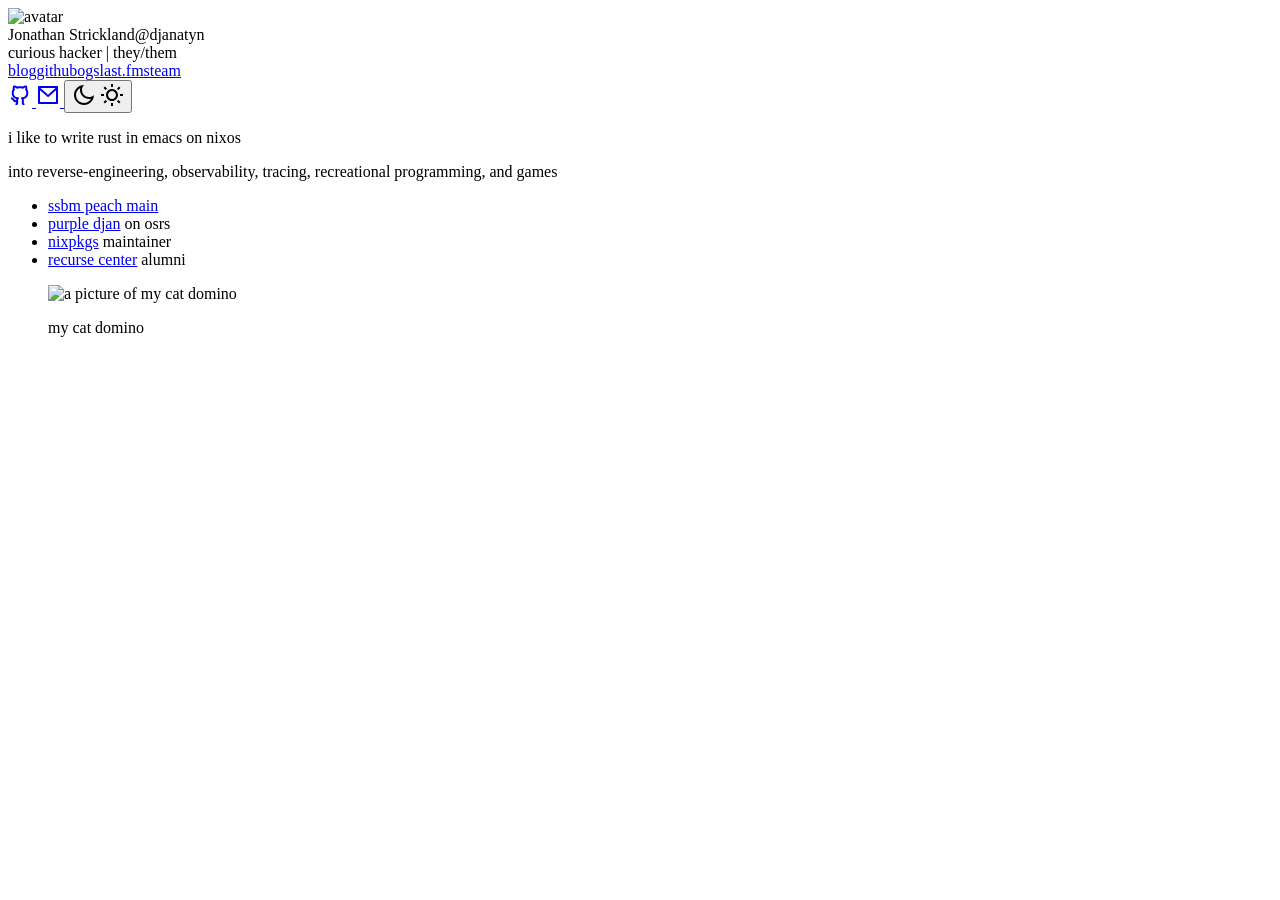
==== public/index.html @ 27b47adf "theme override + include css and js" ====
<!doctype html><html lang=en><head><meta charset=utf-8><meta content="width=device-width,initial-scale=1.0" name=viewport><meta content="light dark" name=color-scheme><meta content="structure admirer djan" name=description><title>djan.org</title><link href=https://djan.org/img/favicon-32x32.png rel=icon sizes=32x32 type=image/png><link href=https://djan.org/img/favicon-16x16.png rel=icon sizes=16x16 type=image/png><link href=https://djan.org/img/apple-touch-icon.png rel=apple-touch-icon sizes=180x180><link href=https://djan.org/custom.css rel=stylesheet><link href=https://djan.org/main.css rel=stylesheet><link href=https://djan.org/hl-light.css id=hl rel=stylesheet><body class=homepage><script>const theme = sessionStorage.getItem('theme');
    const match = window.matchMedia("(prefers-color-scheme: dark)").matches
    if ((theme && theme == 'dark') || (!theme && match)) {
      document.body.classList.add('dark');
      const hl = document.querySelector('link#hl');
      if (hl) hl.href = 'https://djan.org/hl-dark.css';
    }</script><div id=wrapper-with-sidebar><aside id=sidebar><script src=https://djan.org/js/lastfm.js type=module></script><lastfm-tracks apikey=bdbfa7198e8adf925ddcde01f81b744a interval=60 user=djanatyn></lastfm-tracks></aside><main><section id=info><img alt=avatar src=https://djan.org/img/avatar.gif><div id=text><div><span id=name>Jonathan Strickland</span><span id=id>@djanatyn</span></div><div id=bio>curious hacker | they/them</div></div></section><section id=links><div id=left><a class=instant href=https://djan.org/blog>blog</a><a rel="noreferrer noopener" href=https://github.com/djanatyn target=_blank>github</a><a rel="noreferrer noopener" href=https://online-go.com/user/view/435842 target=_blank>ogs</a><a rel="noreferrer noopener" href=https://www.last.fm/user/djanatyn target=_blank>last.fm</a><a rel="noreferrer noopener" href=https://steamcommunity.com/id/djanatyn target=_blank>steam</a></div><div id=right><a rel="noreferrer noopener" aria-label=GitHub href=https://github.com/djanatyn target=_blank> <svg viewbox="0 0 24 24" height=24 width=24 xmlns=http://www.w3.org/2000/svg><path d="M5.88401 18.6531C5.58404 18.4523 5.32587 18.1972 5.0239 17.8366C4.91473 17.7062 4.47283 17.1521 4.55811 17.258C4.09533 16.6831 3.80296 16.4168 3.50156 16.3087C2.9817 16.1223 2.7114 15.5497 2.89784 15.0298C3.08428 14.51 3.65685 14.2397 4.17672 14.4261C4.92936 14.696 5.43847 15.1609 6.12425 16.0141C6.03025 15.8972 6.46364 16.4408 6.55731 16.5526C6.74784 16.7802 6.88732 16.918 6.99629 16.9909C7.20118 17.128 7.58451 17.1871 8.14709 17.1308C8.17065 16.7487 8.24136 16.378 8.34919 16.0355C5.38097 15.3101 3.70116 13.3949 3.70116 9.63947C3.70116 8.4006 4.0704 7.28368 4.75917 6.34756C4.5415 5.45368 4.57433 4.37259 5.06092 3.15611C5.1725 2.87715 5.40361 2.66314 5.69031 2.57328C5.77242 2.54949 5.81791 2.5389 5.89878 2.52648C6.70167 2.40319 7.83573 2.69681 9.31449 3.62311C10.181 3.41855 11.0885 3.31476 12.0012 3.31476C12.9129 3.31476 13.8196 3.41835 14.6854 3.62253C16.1619 2.68976 17.2986 2.39625 18.1072 2.52627C18.1919 2.53988 18.2645 2.55758 18.3249 2.57741C18.6059 2.66967 18.8316 2.88155 18.9414 3.15611C19.4279 4.37232 19.4608 5.45319 19.2433 6.34695C19.9342 7.28313 20.3012 8.39184 20.3012 9.63947C20.3012 13.3966 18.627 15.3046 15.6588 16.0318C15.7837 16.4467 15.8496 16.9103 15.8496 17.4118C15.8496 18.0763 15.8471 18.7108 15.8424 19.4223C15.8412 19.6124 15.8397 19.8156 15.8375 20.1279C16.2129 20.2107 16.5229 20.5074 16.6031 20.9086C16.7114 21.4502 16.3602 21.977 15.8186 22.0853C14.6794 22.3132 13.8353 21.5535 13.8353 20.5608C13.8353 20.4705 13.836 20.3414 13.8375 20.1142C13.8398 19.8012 13.8412 19.5987 13.8425 19.4092C13.8471 18.7017 13.8496 18.0714 13.8496 17.4118C13.8496 16.7145 13.6664 16.26 13.4237 16.0508C12.7627 15.481 13.0977 14.3971 13.965 14.2996C16.9314 13.9663 18.3012 12.8174 18.3012 9.63947C18.3012 8.68484 17.9893 7.89547 17.3881 7.23534C17.1301 6.95209 17.0567 6.54634 17.199 6.19062C17.3647 5.77639 17.4354 5.2336 17.2941 4.57678L17.2847 4.57944C16.7928 4.71861 16.1744 5.01956 15.4261 5.52826C15.182 5.69413 14.8772 5.74377 14.5932 5.66388C13.7729 5.43319 12.8913 5.31476 12.0012 5.31476C11.111 5.31476 10.2294 5.43319 9.40916 5.66388C9.12662 5.74335 8.82344 5.69468 8.57997 5.53077C7.8274 5.02414 7.2056 4.72355 6.71079 4.58352C6.56735 5.23672 6.63814 5.77758 6.80336 6.19062C6.94565 6.54634 6.87219 6.95209 6.61423 7.23534C6.01715 7.89096 5.70116 8.69352 5.70116 9.63947C5.70116 12.8114 7.07225 13.9681 10.023 14.2996C10.8883 14.3969 11.2246 15.4767 10.5675 16.048C10.3751 16.2153 10.1384 16.7799 10.1384 17.4118V20.5608C10.1384 21.5472 9.30356 22.2866 8.17878 22.0898C7.63476 21.9946 7.27093 21.4764 7.36613 20.9324C7.43827 20.5201 7.75331 20.2114 8.13841 20.1274V19.1379C7.22829 19.1991 6.47656 19.0496 5.88401 18.6531Z" fill=currentColor></path></svg> </a><a rel="noreferrer noopener" aria-label=Email href=mailto:djanatyn@gmail.com target=_blank> <svg viewbox="0 0 24 24" height=24 width=24 xmlns=http://www.w3.org/2000/svg><path d="M3 3H21C21.5523 3 22 3.44772 22 4V20C22 20.5523 21.5523 21 21 21H3C2.44772 21 2 20.5523 2 20V4C2 3.44772 2.44772 3 3 3ZM20 7.23792L12.0718 14.338L4 7.21594V19H20V7.23792ZM4.51146 5L12.0619 11.662L19.501 5H4.51146Z" fill=currentColor></path></svg> </a><button aria-label="theme switch" id=theme-toggle><span class=moon-icon><svg viewbox="0 0 24 24" height=24 width=24 xmlns=http://www.w3.org/2000/svg><path d="M10 7C10 10.866 13.134 14 17 14C18.9584 14 20.729 13.1957 21.9995 11.8995C22 11.933 22 11.9665 22 12C22 17.5228 17.5228 22 12 22C6.47715 22 2 17.5228 2 12C2 6.47715 6.47715 2 12 2C12.0335 2 12.067 2 12.1005 2.00049C10.8043 3.27098 10 5.04157 10 7ZM4 12C4 16.4183 7.58172 20 12 20C15.0583 20 17.7158 18.2839 19.062 15.7621C18.3945 15.9187 17.7035 16 17 16C12.0294 16 8 11.9706 8 7C8 6.29648 8.08133 5.60547 8.2379 4.938C5.71611 6.28423 4 8.9417 4 12Z" fill=currentColor></path></svg></span> <span class=sun-icon><svg viewbox="0 0 24 24" height=24 width=24 xmlns=http://www.w3.org/2000/svg><path d="M12 18C8.68629 18 6 15.3137 6 12C6 8.68629 8.68629 6 12 6C15.3137 6 18 8.68629 18 12C18 15.3137 15.3137 18 12 18ZM12 16C14.2091 16 16 14.2091 16 12C16 9.79086 14.2091 8 12 8C9.79086 8 8 9.79086 8 12C8 14.2091 9.79086 16 12 16ZM11 1H13V4H11V1ZM11 20H13V23H11V20ZM3.51472 4.92893L4.92893 3.51472L7.05025 5.63604L5.63604 7.05025L3.51472 4.92893ZM16.9497 18.364L18.364 16.9497L20.4853 19.0711L19.0711 20.4853L16.9497 18.364ZM19.0711 3.51472L20.4853 4.92893L18.364 7.05025L16.9497 5.63604L19.0711 3.51472ZM5.63604 16.9497L7.05025 18.364L4.92893 20.4853L3.51472 19.0711L5.63604 16.9497ZM23 11V13H20V11H23ZM4 11V13H1V11H4Z" fill=currentColor></path></svg></span></button></div></section><section class=prose id=brief><p>i like to write rust in emacs on nixos<p>into reverse-engineering, observability, tracing, recreational programming, and games<ul><li><a rel="nofollow noreferrer" href=https://www.start.gg/user/e666c731>ssbm peach main</a><li><a rel="nofollow noreferrer" href=https://wiseoldman.net/players/purple%20djan>purple djan</a> on osrs<li><a rel="nofollow noreferrer" href=https://repology.org/maintainer/djanatyn@gmail.com>nixpkgs</a> maintainer<li><a rel="nofollow noreferrer" href=https://recurse.com>recurse center</a> alumni</ul><figure><img alt="a picture of my cat domino" height=200 src=/img/domino-square.jpg width=200><figcaption><p>my cat domino</p></figcaption></figure></section></main></div><script src=https://djan.org/js/lightense.min.js></script><script src=https://djan.org/js/main.js></script>
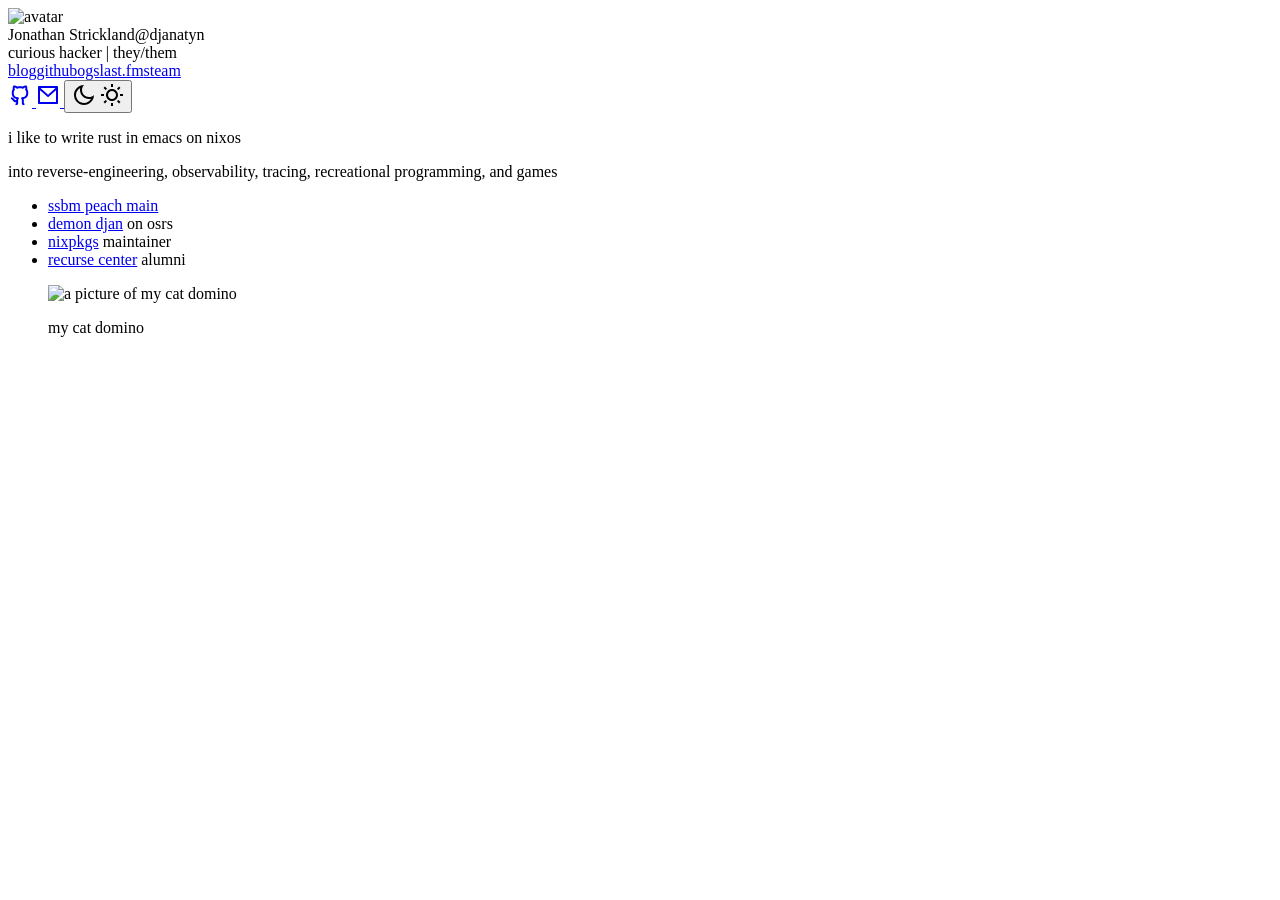
==== commit 90426ad9: "blogging" ====
--- a/public/index.html
+++ b/public/index.html
@@ -1,7 +1,7 @@
-<!doctype html><html lang=en><head><meta charset=utf-8><meta content="width=device-width,initial-scale=1.0" name=viewport><meta content="light dark" name=color-scheme><meta content="structure admirer djan" name=description><title>djan.org</title><link href=https://djan.org/img/favicon-32x32.png rel=icon sizes=32x32 type=image/png><link href=https://djan.org/img/favicon-16x16.png rel=icon sizes=16x16 type=image/png><link href=https://djan.org/img/apple-touch-icon.png rel=apple-touch-icon sizes=180x180><link href=https://djan.org/custom.css rel=stylesheet><link href=https://djan.org/main.css rel=stylesheet><link href=https://djan.org/hl-light.css id=hl rel=stylesheet><body class=homepage><script>const theme = sessionStorage.getItem('theme');
-    const match = window.matchMedia("(prefers-color-scheme: dark)").matches
+<!doctype html><html lang=en><head><meta charset=utf-8><meta content="width=device-width,initial-scale=1.0" name=viewport><meta content="light dark" name=color-scheme><meta content="structure admirer djan" name=description><title>djan.org</title><link href=https://djan.org/img/favicon-32x32.png rel=icon sizes=32x32 type=image/png><link href=https://djan.org/img/favicon-16x16.png rel=icon sizes=16x16 type=image/png><link href=https://djan.org/img/apple-touch-icon.png rel=apple-touch-icon sizes=180x180><style>body{--primary-color:#5871a2;--primary-pale-color:#5871a233;--primary-decoration-color:#5871a210;--bg-color:#fff;--text-color:#2f3030;--text-pale-color:#767676;--text-decoration-color:#a9a9a9;--highlight-mark-color:#5f75b020;--callout-note-color:#5871a2;--callout-tip-color:#268556;--callout-important-color:#885fc9;--callout-warning-color:#ab6632;--callout-caution-color:#c64e4e}body.dark{--primary-color:#6f8fd1;--primary-pale-color:#6f8fd166;--primary-decoration-color:#6f8fd112;--bg-color:#1c1c1c;--text-color:#c1c1c1;--text-pale-color:#848484;--text-decoration-color:#5f5f5f;--highlight-mark-color:#8296cb3b;--callout-note-color:#6f8fd1;--callout-tip-color:#47976f;--callout-important-color:#9776cd;--callout-warning-color:#ad7a52;--callout-caution-color:#d06161}body{--main-font:ui-sans-serif, system-ui, sans-serif, "Apple Color Emoji", "Segoe UI Emoji", "Segoe UI Symbol", "Noto Color Emoji";--code-font:ui-monospace, SFMono-Regular, Menlo, Monaco, Consolas, "Liberation Mono", "Courier New", monospace;--homepage-max-width:768px;--main-max-width:768px;--avatar-size:60px;--font-size:16px;--line-height:1.75;--img-border-radius:0px;--detail-border-radius:0px;--dark-mode-img-brightness:.75;--dark-mode-chart-brightness:.75;--inline-code-border-radius:2px;--inline-code-bg-color:var(--primary-decoration-color);--block-code-border-radius:0px;--block-code-border-color:var(--primary-color);--detail-border-color:var(--primary-color)}</style><link href=https://djan.org/main.css rel=stylesheet><link href=https://djan.org/giallo-light.css id=hl rel=stylesheet><link href=https://djan.org/custom.css rel=stylesheet><body class=homepage><script>const theme = sessionStorage.getItem('theme');
+    const match = window.matchMedia("(prefers-color-scheme: dark)").matches;
     if ((theme && theme == 'dark') || (!theme && match)) {
       document.body.classList.add('dark');
       const hl = document.querySelector('link#hl');
-      if (hl) hl.href = 'https://djan.org/hl-dark.css';
-    }</script><div id=wrapper-with-sidebar><aside id=sidebar><script src=https://djan.org/js/lastfm.js type=module></script><lastfm-tracks apikey=bdbfa7198e8adf925ddcde01f81b744a interval=60 user=djanatyn></lastfm-tracks></aside><main><section id=info><img alt=avatar src=https://djan.org/img/avatar.gif><div id=text><div><span id=name>Jonathan Strickland</span><span id=id>@djanatyn</span></div><div id=bio>curious hacker | they/them</div></div></section><section id=links><div id=left><a class=instant href=https://djan.org/blog>blog</a><a rel="noreferrer noopener" href=https://github.com/djanatyn target=_blank>github</a><a rel="noreferrer noopener" href=https://online-go.com/user/view/435842 target=_blank>ogs</a><a rel="noreferrer noopener" href=https://www.last.fm/user/djanatyn target=_blank>last.fm</a><a rel="noreferrer noopener" href=https://steamcommunity.com/id/djanatyn target=_blank>steam</a></div><div id=right><a rel="noreferrer noopener" aria-label=GitHub href=https://github.com/djanatyn target=_blank> <svg viewbox="0 0 24 24" height=24 width=24 xmlns=http://www.w3.org/2000/svg><path d="M5.88401 18.6531C5.58404 18.4523 5.32587 18.1972 5.0239 17.8366C4.91473 17.7062 4.47283 17.1521 4.55811 17.258C4.09533 16.6831 3.80296 16.4168 3.50156 16.3087C2.9817 16.1223 2.7114 15.5497 2.89784 15.0298C3.08428 14.51 3.65685 14.2397 4.17672 14.4261C4.92936 14.696 5.43847 15.1609 6.12425 16.0141C6.03025 15.8972 6.46364 16.4408 6.55731 16.5526C6.74784 16.7802 6.88732 16.918 6.99629 16.9909C7.20118 17.128 7.58451 17.1871 8.14709 17.1308C8.17065 16.7487 8.24136 16.378 8.34919 16.0355C5.38097 15.3101 3.70116 13.3949 3.70116 9.63947C3.70116 8.4006 4.0704 7.28368 4.75917 6.34756C4.5415 5.45368 4.57433 4.37259 5.06092 3.15611C5.1725 2.87715 5.40361 2.66314 5.69031 2.57328C5.77242 2.54949 5.81791 2.5389 5.89878 2.52648C6.70167 2.40319 7.83573 2.69681 9.31449 3.62311C10.181 3.41855 11.0885 3.31476 12.0012 3.31476C12.9129 3.31476 13.8196 3.41835 14.6854 3.62253C16.1619 2.68976 17.2986 2.39625 18.1072 2.52627C18.1919 2.53988 18.2645 2.55758 18.3249 2.57741C18.6059 2.66967 18.8316 2.88155 18.9414 3.15611C19.4279 4.37232 19.4608 5.45319 19.2433 6.34695C19.9342 7.28313 20.3012 8.39184 20.3012 9.63947C20.3012 13.3966 18.627 15.3046 15.6588 16.0318C15.7837 16.4467 15.8496 16.9103 15.8496 17.4118C15.8496 18.0763 15.8471 18.7108 15.8424 19.4223C15.8412 19.6124 15.8397 19.8156 15.8375 20.1279C16.2129 20.2107 16.5229 20.5074 16.6031 20.9086C16.7114 21.4502 16.3602 21.977 15.8186 22.0853C14.6794 22.3132 13.8353 21.5535 13.8353 20.5608C13.8353 20.4705 13.836 20.3414 13.8375 20.1142C13.8398 19.8012 13.8412 19.5987 13.8425 19.4092C13.8471 18.7017 13.8496 18.0714 13.8496 17.4118C13.8496 16.7145 13.6664 16.26 13.4237 16.0508C12.7627 15.481 13.0977 14.3971 13.965 14.2996C16.9314 13.9663 18.3012 12.8174 18.3012 9.63947C18.3012 8.68484 17.9893 7.89547 17.3881 7.23534C17.1301 6.95209 17.0567 6.54634 17.199 6.19062C17.3647 5.77639 17.4354 5.2336 17.2941 4.57678L17.2847 4.57944C16.7928 4.71861 16.1744 5.01956 15.4261 5.52826C15.182 5.69413 14.8772 5.74377 14.5932 5.66388C13.7729 5.43319 12.8913 5.31476 12.0012 5.31476C11.111 5.31476 10.2294 5.43319 9.40916 5.66388C9.12662 5.74335 8.82344 5.69468 8.57997 5.53077C7.8274 5.02414 7.2056 4.72355 6.71079 4.58352C6.56735 5.23672 6.63814 5.77758 6.80336 6.19062C6.94565 6.54634 6.87219 6.95209 6.61423 7.23534C6.01715 7.89096 5.70116 8.69352 5.70116 9.63947C5.70116 12.8114 7.07225 13.9681 10.023 14.2996C10.8883 14.3969 11.2246 15.4767 10.5675 16.048C10.3751 16.2153 10.1384 16.7799 10.1384 17.4118V20.5608C10.1384 21.5472 9.30356 22.2866 8.17878 22.0898C7.63476 21.9946 7.27093 21.4764 7.36613 20.9324C7.43827 20.5201 7.75331 20.2114 8.13841 20.1274V19.1379C7.22829 19.1991 6.47656 19.0496 5.88401 18.6531Z" fill=currentColor></path></svg> </a><a rel="noreferrer noopener" aria-label=Email href=mailto:djanatyn@gmail.com target=_blank> <svg viewbox="0 0 24 24" height=24 width=24 xmlns=http://www.w3.org/2000/svg><path d="M3 3H21C21.5523 3 22 3.44772 22 4V20C22 20.5523 21.5523 21 21 21H3C2.44772 21 2 20.5523 2 20V4C2 3.44772 2.44772 3 3 3ZM20 7.23792L12.0718 14.338L4 7.21594V19H20V7.23792ZM4.51146 5L12.0619 11.662L19.501 5H4.51146Z" fill=currentColor></path></svg> </a><button aria-label="theme switch" id=theme-toggle><span class=moon-icon><svg viewbox="0 0 24 24" height=24 width=24 xmlns=http://www.w3.org/2000/svg><path d="M10 7C10 10.866 13.134 14 17 14C18.9584 14 20.729 13.1957 21.9995 11.8995C22 11.933 22 11.9665 22 12C22 17.5228 17.5228 22 12 22C6.47715 22 2 17.5228 2 12C2 6.47715 6.47715 2 12 2C12.0335 2 12.067 2 12.1005 2.00049C10.8043 3.27098 10 5.04157 10 7ZM4 12C4 16.4183 7.58172 20 12 20C15.0583 20 17.7158 18.2839 19.062 15.7621C18.3945 15.9187 17.7035 16 17 16C12.0294 16 8 11.9706 8 7C8 6.29648 8.08133 5.60547 8.2379 4.938C5.71611 6.28423 4 8.9417 4 12Z" fill=currentColor></path></svg></span> <span class=sun-icon><svg viewbox="0 0 24 24" height=24 width=24 xmlns=http://www.w3.org/2000/svg><path d="M12 18C8.68629 18 6 15.3137 6 12C6 8.68629 8.68629 6 12 6C15.3137 6 18 8.68629 18 12C18 15.3137 15.3137 18 12 18ZM12 16C14.2091 16 16 14.2091 16 12C16 9.79086 14.2091 8 12 8C9.79086 8 8 9.79086 8 12C8 14.2091 9.79086 16 12 16ZM11 1H13V4H11V1ZM11 20H13V23H11V20ZM3.51472 4.92893L4.92893 3.51472L7.05025 5.63604L5.63604 7.05025L3.51472 4.92893ZM16.9497 18.364L18.364 16.9497L20.4853 19.0711L19.0711 20.4853L16.9497 18.364ZM19.0711 3.51472L20.4853 4.92893L18.364 7.05025L16.9497 5.63604L19.0711 3.51472ZM5.63604 16.9497L7.05025 18.364L4.92893 20.4853L3.51472 19.0711L5.63604 16.9497ZM23 11V13H20V11H23ZM4 11V13H1V11H4Z" fill=currentColor></path></svg></span></button></div></section><section class=prose id=brief><p>i like to write rust in emacs on nixos<p>into reverse-engineering, observability, tracing, recreational programming, and games<ul><li><a rel="nofollow noreferrer" href=https://www.start.gg/user/e666c731>ssbm peach main</a><li><a rel="nofollow noreferrer" href=https://wiseoldman.net/players/purple%20djan>purple djan</a> on osrs<li><a rel="nofollow noreferrer" href=https://repology.org/maintainer/djanatyn@gmail.com>nixpkgs</a> maintainer<li><a rel="nofollow noreferrer" href=https://recurse.com>recurse center</a> alumni</ul><figure><img alt="a picture of my cat domino" height=200 src=/img/domino-square.jpg width=200><figcaption><p>my cat domino</p></figcaption></figure></section></main></div><script src=https://djan.org/js/lightense.min.js></script><script src=https://djan.org/js/main.js></script>+      if (hl) hl.href = 'https://djan.org/giallo-dark.css';
+    }</script><div id=wrapper><div class=sidebar-layout><aside id=sidebar><script src=https://djan.org/js/lastfm.js type=module></script><lastfm-tracks apikey=bdbfa7198e8adf925ddcde01f81b744a interval=60 user=djanatyn></lastfm-tracks></aside><main><section id=info><img alt=avatar src=https://djan.org/img/avatar.gif><div id=text><div><span id=name>Jonathan Strickland</span><span id=id>@djanatyn</span></div><div id=bio>curious hacker | they/them</div></div></section><section id=links><div id=left><a class=instant href=https://djan.org/blog>blog</a><a rel="noreferrer noopener" class=external href=https://github.com/djanatyn target=_blank>github</a><a rel="noreferrer noopener" class=external href=https://online-go.com/user/view/435842 target=_blank>ogs</a><a rel="noreferrer noopener" class=external href=https://www.last.fm/user/djanatyn target=_blank>last.fm</a><a rel="noreferrer noopener" class=external href=https://steamcommunity.com/id/djanatyn target=_blank>steam</a></div><div id=right><a rel="noreferrer noopener" aria-label=GitHub href=https://github.com/djanatyn target=_blank> <svg viewbox="0 0 24 24" height=24 width=24 xmlns=http://www.w3.org/2000/svg><path d="M5.88401 18.6531C5.58404 18.4523 5.32587 18.1972 5.0239 17.8366C4.91473 17.7062 4.47283 17.1521 4.55811 17.258C4.09533 16.6831 3.80296 16.4168 3.50156 16.3087C2.9817 16.1223 2.7114 15.5497 2.89784 15.0298C3.08428 14.51 3.65685 14.2397 4.17672 14.4261C4.92936 14.696 5.43847 15.1609 6.12425 16.0141C6.03025 15.8972 6.46364 16.4408 6.55731 16.5526C6.74784 16.7802 6.88732 16.918 6.99629 16.9909C7.20118 17.128 7.58451 17.1871 8.14709 17.1308C8.17065 16.7487 8.24136 16.378 8.34919 16.0355C5.38097 15.3101 3.70116 13.3949 3.70116 9.63947C3.70116 8.4006 4.0704 7.28368 4.75917 6.34756C4.5415 5.45368 4.57433 4.37259 5.06092 3.15611C5.1725 2.87715 5.40361 2.66314 5.69031 2.57328C5.77242 2.54949 5.81791 2.5389 5.89878 2.52648C6.70167 2.40319 7.83573 2.69681 9.31449 3.62311C10.181 3.41855 11.0885 3.31476 12.0012 3.31476C12.9129 3.31476 13.8196 3.41835 14.6854 3.62253C16.1619 2.68976 17.2986 2.39625 18.1072 2.52627C18.1919 2.53988 18.2645 2.55758 18.3249 2.57741C18.6059 2.66967 18.8316 2.88155 18.9414 3.15611C19.4279 4.37232 19.4608 5.45319 19.2433 6.34695C19.9342 7.28313 20.3012 8.39184 20.3012 9.63947C20.3012 13.3966 18.627 15.3046 15.6588 16.0318C15.7837 16.4467 15.8496 16.9103 15.8496 17.4118C15.8496 18.0763 15.8471 18.7108 15.8424 19.4223C15.8412 19.6124 15.8397 19.8156 15.8375 20.1279C16.2129 20.2107 16.5229 20.5074 16.6031 20.9086C16.7114 21.4502 16.3602 21.977 15.8186 22.0853C14.6794 22.3132 13.8353 21.5535 13.8353 20.5608C13.8353 20.4705 13.836 20.3414 13.8375 20.1142C13.8398 19.8012 13.8412 19.5987 13.8425 19.4092C13.8471 18.7017 13.8496 18.0714 13.8496 17.4118C13.8496 16.7145 13.6664 16.26 13.4237 16.0508C12.7627 15.481 13.0977 14.3971 13.965 14.2996C16.9314 13.9663 18.3012 12.8174 18.3012 9.63947C18.3012 8.68484 17.9893 7.89547 17.3881 7.23534C17.1301 6.95209 17.0567 6.54634 17.199 6.19062C17.3647 5.77639 17.4354 5.2336 17.2941 4.57678L17.2847 4.57944C16.7928 4.71861 16.1744 5.01956 15.4261 5.52826C15.182 5.69413 14.8772 5.74377 14.5932 5.66388C13.7729 5.43319 12.8913 5.31476 12.0012 5.31476C11.111 5.31476 10.2294 5.43319 9.40916 5.66388C9.12662 5.74335 8.82344 5.69468 8.57997 5.53077C7.8274 5.02414 7.2056 4.72355 6.71079 4.58352C6.56735 5.23672 6.63814 5.77758 6.80336 6.19062C6.94565 6.54634 6.87219 6.95209 6.61423 7.23534C6.01715 7.89096 5.70116 8.69352 5.70116 9.63947C5.70116 12.8114 7.07225 13.9681 10.023 14.2996C10.8883 14.3969 11.2246 15.4767 10.5675 16.048C10.3751 16.2153 10.1384 16.7799 10.1384 17.4118V20.5608C10.1384 21.5472 9.30356 22.2866 8.17878 22.0898C7.63476 21.9946 7.27093 21.4764 7.36613 20.9324C7.43827 20.5201 7.75331 20.2114 8.13841 20.1274V19.1379C7.22829 19.1991 6.47656 19.0496 5.88401 18.6531Z" fill=currentColor></path></svg> </a><a rel="noreferrer noopener" aria-label=Email href=mailto:djanatyn@gmail.com target=_blank> <svg viewbox="0 0 24 24" height=24 width=24 xmlns=http://www.w3.org/2000/svg><path d="M3 3H21C21.5523 3 22 3.44772 22 4V20C22 20.5523 21.5523 21 21 21H3C2.44772 21 2 20.5523 2 20V4C2 3.44772 2.44772 3 3 3ZM20 7.23792L12.0718 14.338L4 7.21594V19H20V7.23792ZM4.51146 5L12.0619 11.662L19.501 5H4.51146Z" fill=currentColor></path></svg> </a><button aria-label="theme switch" id=theme-toggle><span class=moon-icon><svg viewbox="0 0 24 24" height=24 width=24 xmlns=http://www.w3.org/2000/svg><path d="M10 7C10 10.866 13.134 14 17 14C18.9584 14 20.729 13.1957 21.9995 11.8995C22 11.933 22 11.9665 22 12C22 17.5228 17.5228 22 12 22C6.47715 22 2 17.5228 2 12C2 6.47715 6.47715 2 12 2C12.0335 2 12.067 2 12.1005 2.00049C10.8043 3.27098 10 5.04157 10 7ZM4 12C4 16.4183 7.58172 20 12 20C15.0583 20 17.7158 18.2839 19.062 15.7621C18.3945 15.9187 17.7035 16 17 16C12.0294 16 8 11.9706 8 7C8 6.29648 8.08133 5.60547 8.2379 4.938C5.71611 6.28423 4 8.9417 4 12Z" fill=currentColor></path></svg></span> <span class=sun-icon><svg viewbox="0 0 24 24" height=24 width=24 xmlns=http://www.w3.org/2000/svg><path d="M12 18C8.68629 18 6 15.3137 6 12C6 8.68629 8.68629 6 12 6C15.3137 6 18 8.68629 18 12C18 15.3137 15.3137 18 12 18ZM12 16C14.2091 16 16 14.2091 16 12C16 9.79086 14.2091 8 12 8C9.79086 8 8 9.79086 8 12C8 14.2091 9.79086 16 12 16ZM11 1H13V4H11V1ZM11 20H13V23H11V20ZM3.51472 4.92893L4.92893 3.51472L7.05025 5.63604L5.63604 7.05025L3.51472 4.92893ZM16.9497 18.364L18.364 16.9497L20.4853 19.0711L19.0711 20.4853L16.9497 18.364ZM19.0711 3.51472L20.4853 4.92893L18.364 7.05025L16.9497 5.63604L19.0711 3.51472ZM5.63604 16.9497L7.05025 18.364L4.92893 20.4853L3.51472 19.0711L5.63604 16.9497ZM23 11V13H20V11H23ZM4 11V13H1V11H4Z" fill=currentColor></path></svg></span></button></div></section><section class=prose id=brief><p>i like to write rust in emacs on nixos<p>into reverse-engineering, observability, tracing, recreational programming, and games<ul><li><a rel="nofollow noreferrer external" href=https://www.start.gg/user/e666c731>ssbm peach main</a><li><a rel="nofollow noreferrer external" href=https://wiseoldman.net/players/demon%20djan>demon djan</a> on osrs<li><a rel="nofollow noreferrer external" href=https://repology.org/maintainer/djanatyn@gmail.com>nixpkgs</a> maintainer<li><a rel="nofollow noreferrer external" href=https://recurse.com>recurse center</a> alumni</ul><figure><img alt="a picture of my cat domino" height=200 src=/img/domino-square.jpg width=200><figcaption><p>my cat domino</figcaption></figure></section></main></div></div><script src=https://djan.org/js/lightense.min.js></script><script src=https://djan.org/js/main.js></script>
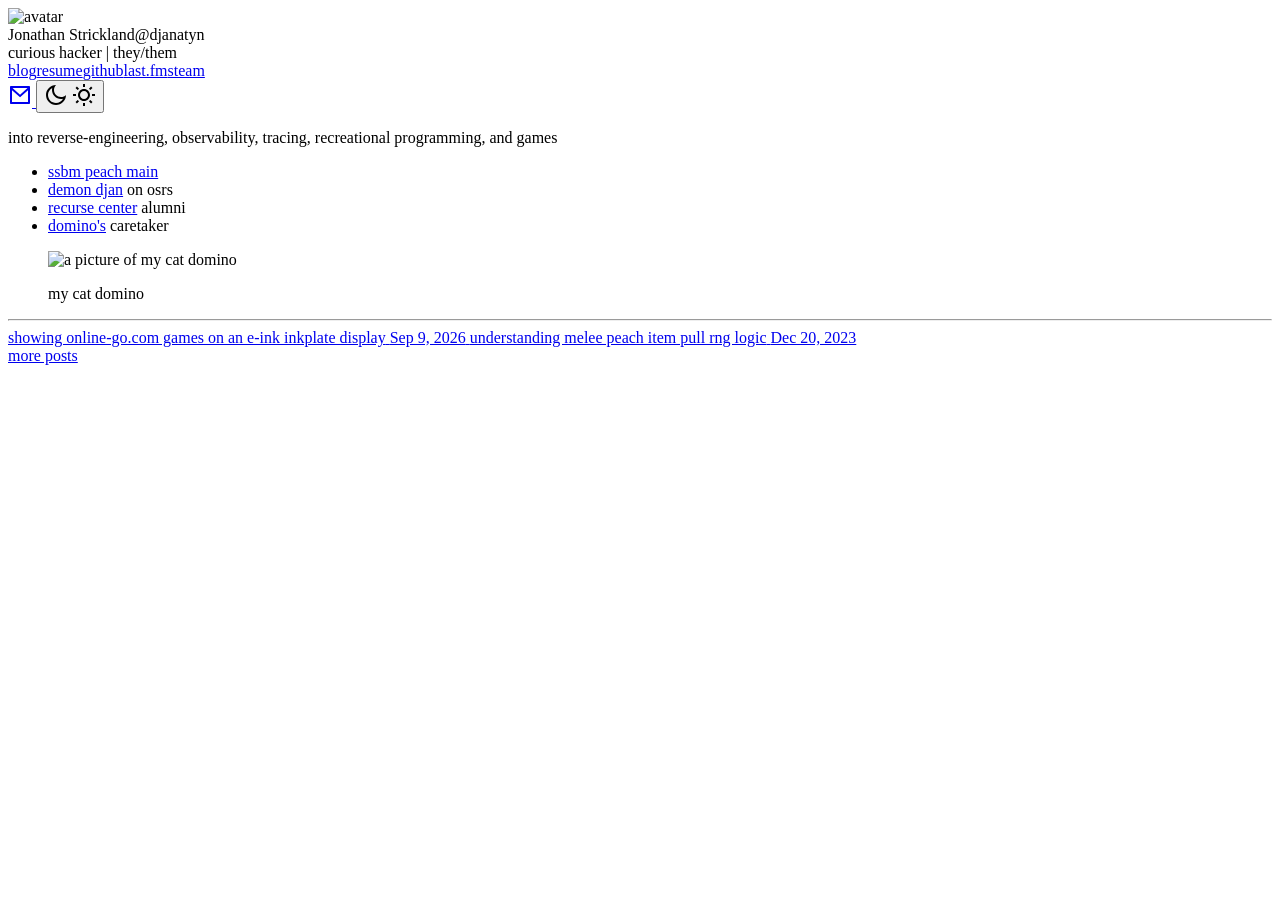
==== commit 65ced024: "recent posts, include resume" ====
--- a/public/index.html
+++ b/public/index.html
@@ -4,4 +4,4 @@
       document.body.classList.add('dark');
       const hl = document.querySelector('link#hl');
       if (hl) hl.href = 'https://djan.org/giallo-dark.css';
-    }</script><div id=wrapper><div class=sidebar-layout><aside id=sidebar><script src=https://djan.org/js/lastfm.js type=module></script><lastfm-tracks apikey=bdbfa7198e8adf925ddcde01f81b744a interval=60 user=djanatyn></lastfm-tracks></aside><main><section id=info><img alt=avatar src=https://djan.org/img/avatar.gif><div id=text><div><span id=name>Jonathan Strickland</span><span id=id>@djanatyn</span></div><div id=bio>curious hacker | they/them</div></div></section><section id=links><div id=left><a class=instant href=https://djan.org/blog>blog</a><a rel="noreferrer noopener" class=external href=https://github.com/djanatyn target=_blank>github</a><a rel="noreferrer noopener" class=external href=https://online-go.com/user/view/435842 target=_blank>ogs</a><a rel="noreferrer noopener" class=external href=https://www.last.fm/user/djanatyn target=_blank>last.fm</a><a rel="noreferrer noopener" class=external href=https://steamcommunity.com/id/djanatyn target=_blank>steam</a></div><div id=right><a rel="noreferrer noopener" aria-label=GitHub href=https://github.com/djanatyn target=_blank> <svg viewbox="0 0 24 24" height=24 width=24 xmlns=http://www.w3.org/2000/svg><path d="M5.88401 18.6531C5.58404 18.4523 5.32587 18.1972 5.0239 17.8366C4.91473 17.7062 4.47283 17.1521 4.55811 17.258C4.09533 16.6831 3.80296 16.4168 3.50156 16.3087C2.9817 16.1223 2.7114 15.5497 2.89784 15.0298C3.08428 14.51 3.65685 14.2397 4.17672 14.4261C4.92936 14.696 5.43847 15.1609 6.12425 16.0141C6.03025 15.8972 6.46364 16.4408 6.55731 16.5526C6.74784 16.7802 6.88732 16.918 6.99629 16.9909C7.20118 17.128 7.58451 17.1871 8.14709 17.1308C8.17065 16.7487 8.24136 16.378 8.34919 16.0355C5.38097 15.3101 3.70116 13.3949 3.70116 9.63947C3.70116 8.4006 4.0704 7.28368 4.75917 6.34756C4.5415 5.45368 4.57433 4.37259 5.06092 3.15611C5.1725 2.87715 5.40361 2.66314 5.69031 2.57328C5.77242 2.54949 5.81791 2.5389 5.89878 2.52648C6.70167 2.40319 7.83573 2.69681 9.31449 3.62311C10.181 3.41855 11.0885 3.31476 12.0012 3.31476C12.9129 3.31476 13.8196 3.41835 14.6854 3.62253C16.1619 2.68976 17.2986 2.39625 18.1072 2.52627C18.1919 2.53988 18.2645 2.55758 18.3249 2.57741C18.6059 2.66967 18.8316 2.88155 18.9414 3.15611C19.4279 4.37232 19.4608 5.45319 19.2433 6.34695C19.9342 7.28313 20.3012 8.39184 20.3012 9.63947C20.3012 13.3966 18.627 15.3046 15.6588 16.0318C15.7837 16.4467 15.8496 16.9103 15.8496 17.4118C15.8496 18.0763 15.8471 18.7108 15.8424 19.4223C15.8412 19.6124 15.8397 19.8156 15.8375 20.1279C16.2129 20.2107 16.5229 20.5074 16.6031 20.9086C16.7114 21.4502 16.3602 21.977 15.8186 22.0853C14.6794 22.3132 13.8353 21.5535 13.8353 20.5608C13.8353 20.4705 13.836 20.3414 13.8375 20.1142C13.8398 19.8012 13.8412 19.5987 13.8425 19.4092C13.8471 18.7017 13.8496 18.0714 13.8496 17.4118C13.8496 16.7145 13.6664 16.26 13.4237 16.0508C12.7627 15.481 13.0977 14.3971 13.965 14.2996C16.9314 13.9663 18.3012 12.8174 18.3012 9.63947C18.3012 8.68484 17.9893 7.89547 17.3881 7.23534C17.1301 6.95209 17.0567 6.54634 17.199 6.19062C17.3647 5.77639 17.4354 5.2336 17.2941 4.57678L17.2847 4.57944C16.7928 4.71861 16.1744 5.01956 15.4261 5.52826C15.182 5.69413 14.8772 5.74377 14.5932 5.66388C13.7729 5.43319 12.8913 5.31476 12.0012 5.31476C11.111 5.31476 10.2294 5.43319 9.40916 5.66388C9.12662 5.74335 8.82344 5.69468 8.57997 5.53077C7.8274 5.02414 7.2056 4.72355 6.71079 4.58352C6.56735 5.23672 6.63814 5.77758 6.80336 6.19062C6.94565 6.54634 6.87219 6.95209 6.61423 7.23534C6.01715 7.89096 5.70116 8.69352 5.70116 9.63947C5.70116 12.8114 7.07225 13.9681 10.023 14.2996C10.8883 14.3969 11.2246 15.4767 10.5675 16.048C10.3751 16.2153 10.1384 16.7799 10.1384 17.4118V20.5608C10.1384 21.5472 9.30356 22.2866 8.17878 22.0898C7.63476 21.9946 7.27093 21.4764 7.36613 20.9324C7.43827 20.5201 7.75331 20.2114 8.13841 20.1274V19.1379C7.22829 19.1991 6.47656 19.0496 5.88401 18.6531Z" fill=currentColor></path></svg> </a><a rel="noreferrer noopener" aria-label=Email href=mailto:djanatyn@gmail.com target=_blank> <svg viewbox="0 0 24 24" height=24 width=24 xmlns=http://www.w3.org/2000/svg><path d="M3 3H21C21.5523 3 22 3.44772 22 4V20C22 20.5523 21.5523 21 21 21H3C2.44772 21 2 20.5523 2 20V4C2 3.44772 2.44772 3 3 3ZM20 7.23792L12.0718 14.338L4 7.21594V19H20V7.23792ZM4.51146 5L12.0619 11.662L19.501 5H4.51146Z" fill=currentColor></path></svg> </a><button aria-label="theme switch" id=theme-toggle><span class=moon-icon><svg viewbox="0 0 24 24" height=24 width=24 xmlns=http://www.w3.org/2000/svg><path d="M10 7C10 10.866 13.134 14 17 14C18.9584 14 20.729 13.1957 21.9995 11.8995C22 11.933 22 11.9665 22 12C22 17.5228 17.5228 22 12 22C6.47715 22 2 17.5228 2 12C2 6.47715 6.47715 2 12 2C12.0335 2 12.067 2 12.1005 2.00049C10.8043 3.27098 10 5.04157 10 7ZM4 12C4 16.4183 7.58172 20 12 20C15.0583 20 17.7158 18.2839 19.062 15.7621C18.3945 15.9187 17.7035 16 17 16C12.0294 16 8 11.9706 8 7C8 6.29648 8.08133 5.60547 8.2379 4.938C5.71611 6.28423 4 8.9417 4 12Z" fill=currentColor></path></svg></span> <span class=sun-icon><svg viewbox="0 0 24 24" height=24 width=24 xmlns=http://www.w3.org/2000/svg><path d="M12 18C8.68629 18 6 15.3137 6 12C6 8.68629 8.68629 6 12 6C15.3137 6 18 8.68629 18 12C18 15.3137 15.3137 18 12 18ZM12 16C14.2091 16 16 14.2091 16 12C16 9.79086 14.2091 8 12 8C9.79086 8 8 9.79086 8 12C8 14.2091 9.79086 16 12 16ZM11 1H13V4H11V1ZM11 20H13V23H11V20ZM3.51472 4.92893L4.92893 3.51472L7.05025 5.63604L5.63604 7.05025L3.51472 4.92893ZM16.9497 18.364L18.364 16.9497L20.4853 19.0711L19.0711 20.4853L16.9497 18.364ZM19.0711 3.51472L20.4853 4.92893L18.364 7.05025L16.9497 5.63604L19.0711 3.51472ZM5.63604 16.9497L7.05025 18.364L4.92893 20.4853L3.51472 19.0711L5.63604 16.9497ZM23 11V13H20V11H23ZM4 11V13H1V11H4Z" fill=currentColor></path></svg></span></button></div></section><section class=prose id=brief><p>i like to write rust in emacs on nixos<p>into reverse-engineering, observability, tracing, recreational programming, and games<ul><li><a rel="nofollow noreferrer external" href=https://www.start.gg/user/e666c731>ssbm peach main</a><li><a rel="nofollow noreferrer external" href=https://wiseoldman.net/players/demon%20djan>demon djan</a> on osrs<li><a rel="nofollow noreferrer external" href=https://repology.org/maintainer/djanatyn@gmail.com>nixpkgs</a> maintainer<li><a rel="nofollow noreferrer external" href=https://recurse.com>recurse center</a> alumni</ul><figure><img alt="a picture of my cat domino" height=200 src=/img/domino-square.jpg width=200><figcaption><p>my cat domino</figcaption></figure></section></main></div></div><script src=https://djan.org/js/lightense.min.js></script><script src=https://djan.org/js/main.js></script>+    }</script><div id=wrapper><div class=sidebar-layout><aside id=sidebar><script src=https://djan.org/js/lastfm.js type=module></script><lastfm-tracks apikey=bdbfa7198e8adf925ddcde01f81b744a interval=60 user=djanatyn></lastfm-tracks></aside><main><section id=info><img alt=avatar src=https://djan.org/img/avatar.gif><div id=text><div><span id=name>Jonathan Strickland</span><span id=id>@djanatyn</span></div><div id=bio>curious hacker | they/them</div></div></section><section id=links><div id=left><a class=instant href=https://djan.org/blog>blog</a><a class=instant href=https://djan.org/assets/resume.pdf>resume</a><a rel="noreferrer noopener" class=external href=https://github.com/djanatyn target=_blank>github</a><a rel="noreferrer noopener" class=external href=https://www.last.fm/user/djanatyn target=_blank>last.fm</a><a rel="noreferrer noopener" class=external href=https://steamcommunity.com/id/djanatyn target=_blank>steam</a></div><div id=right><a rel="noreferrer noopener" aria-label=Email href=mailto:djanatyn@gmail.com target=_blank> <svg viewbox="0 0 24 24" height=24 width=24 xmlns=http://www.w3.org/2000/svg><path d="M3 3H21C21.5523 3 22 3.44772 22 4V20C22 20.5523 21.5523 21 21 21H3C2.44772 21 2 20.5523 2 20V4C2 3.44772 2.44772 3 3 3ZM20 7.23792L12.0718 14.338L4 7.21594V19H20V7.23792ZM4.51146 5L12.0619 11.662L19.501 5H4.51146Z" fill=currentColor></path></svg> </a><button aria-label="theme switch" id=theme-toggle><span class=moon-icon><svg viewbox="0 0 24 24" height=24 width=24 xmlns=http://www.w3.org/2000/svg><path d="M10 7C10 10.866 13.134 14 17 14C18.9584 14 20.729 13.1957 21.9995 11.8995C22 11.933 22 11.9665 22 12C22 17.5228 17.5228 22 12 22C6.47715 22 2 17.5228 2 12C2 6.47715 6.47715 2 12 2C12.0335 2 12.067 2 12.1005 2.00049C10.8043 3.27098 10 5.04157 10 7ZM4 12C4 16.4183 7.58172 20 12 20C15.0583 20 17.7158 18.2839 19.062 15.7621C18.3945 15.9187 17.7035 16 17 16C12.0294 16 8 11.9706 8 7C8 6.29648 8.08133 5.60547 8.2379 4.938C5.71611 6.28423 4 8.9417 4 12Z" fill=currentColor></path></svg></span> <span class=sun-icon><svg viewbox="0 0 24 24" height=24 width=24 xmlns=http://www.w3.org/2000/svg><path d="M12 18C8.68629 18 6 15.3137 6 12C6 8.68629 8.68629 6 12 6C15.3137 6 18 8.68629 18 12C18 15.3137 15.3137 18 12 18ZM12 16C14.2091 16 16 14.2091 16 12C16 9.79086 14.2091 8 12 8C9.79086 8 8 9.79086 8 12C8 14.2091 9.79086 16 12 16ZM11 1H13V4H11V1ZM11 20H13V23H11V20ZM3.51472 4.92893L4.92893 3.51472L7.05025 5.63604L5.63604 7.05025L3.51472 4.92893ZM16.9497 18.364L18.364 16.9497L20.4853 19.0711L19.0711 20.4853L16.9497 18.364ZM19.0711 3.51472L20.4853 4.92893L18.364 7.05025L16.9497 5.63604L19.0711 3.51472ZM5.63604 16.9497L7.05025 18.364L4.92893 20.4853L3.51472 19.0711L5.63604 16.9497ZM23 11V13H20V11H23ZM4 11V13H1V11H4Z" fill=currentColor></path></svg></span></button></div></section><section class=prose id=brief><p>into reverse-engineering, observability, tracing, recreational programming, and games<ul><li><a rel="nofollow noreferrer external" href=https://www.start.gg/user/e666c731>ssbm peach main</a><li><a rel="nofollow noreferrer external" href=https://wiseoldman.net/players/demon%20djan>demon djan</a> on osrs<li><a rel="nofollow noreferrer external" href=https://recurse.com>recurse center</a> alumni<li><a rel="nofollow noreferrer external" href=https://domino.garden>domino's</a> caretaker</ul><figure><img alt="a picture of my cat domino" height=200 src=/img/domino-square.jpg width=200><figcaption><p>my cat domino</figcaption></figure><hr></section><section class=layout-list><div class=post-list><a class="post instant" href=https://djan.org/blog/ogs-inkplate/> <span>showing online-go.com games on an e-ink inkplate display</span> <span class=date>Sep 9, 2026</span> </a><a class="post instant" href=https://djan.org/blog/peach-rng/> <span>understanding melee peach item pull rng logic</span> <span class=date>Dec 20, 2023</span> </a></div><div class=read-more><a class=instant href=/blog>more posts</a></div></section></main></div></div><script src=https://djan.org/js/lightense.min.js></script><script src=https://djan.org/js/main.js></script>
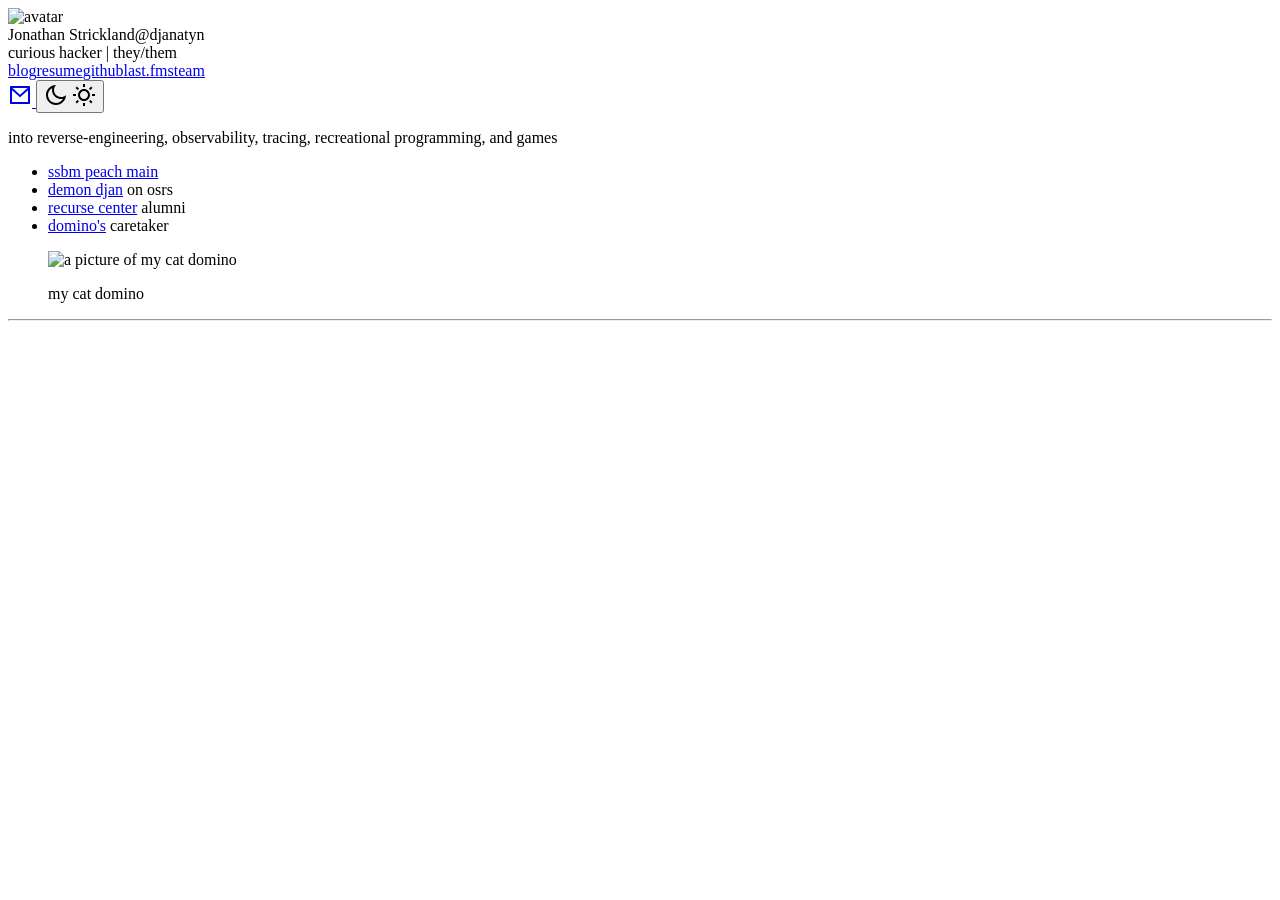
==== commit 824ced37: "publish part 1 of final fantasy world map parsing" ====
--- a/public/index.html
+++ b/public/index.html
@@ -4,4 +4,4 @@
       document.body.classList.add('dark');
       const hl = document.querySelector('link#hl');
       if (hl) hl.href = 'https://djan.org/giallo-dark.css';
-    }</script><div id=wrapper><div class=sidebar-layout><aside id=sidebar><script src=https://djan.org/js/lastfm.js type=module></script><lastfm-tracks apikey=bdbfa7198e8adf925ddcde01f81b744a interval=60 user=djanatyn></lastfm-tracks></aside><main><section id=info><img alt=avatar src=https://djan.org/img/avatar.gif><div id=text><div><span id=name>Jonathan Strickland</span><span id=id>@djanatyn</span></div><div id=bio>curious hacker | they/them</div></div></section><section id=links><div id=left><a class=instant href=https://djan.org/blog>blog</a><a class=instant href=https://djan.org/assets/resume.pdf>resume</a><a rel="noreferrer noopener" class=external href=https://github.com/djanatyn target=_blank>github</a><a rel="noreferrer noopener" class=external href=https://www.last.fm/user/djanatyn target=_blank>last.fm</a><a rel="noreferrer noopener" class=external href=https://steamcommunity.com/id/djanatyn target=_blank>steam</a></div><div id=right><a rel="noreferrer noopener" aria-label=Email href=mailto:djanatyn@gmail.com target=_blank> <svg viewbox="0 0 24 24" height=24 width=24 xmlns=http://www.w3.org/2000/svg><path d="M3 3H21C21.5523 3 22 3.44772 22 4V20C22 20.5523 21.5523 21 21 21H3C2.44772 21 2 20.5523 2 20V4C2 3.44772 2.44772 3 3 3ZM20 7.23792L12.0718 14.338L4 7.21594V19H20V7.23792ZM4.51146 5L12.0619 11.662L19.501 5H4.51146Z" fill=currentColor></path></svg> </a><button aria-label="theme switch" id=theme-toggle><span class=moon-icon><svg viewbox="0 0 24 24" height=24 width=24 xmlns=http://www.w3.org/2000/svg><path d="M10 7C10 10.866 13.134 14 17 14C18.9584 14 20.729 13.1957 21.9995 11.8995C22 11.933 22 11.9665 22 12C22 17.5228 17.5228 22 12 22C6.47715 22 2 17.5228 2 12C2 6.47715 6.47715 2 12 2C12.0335 2 12.067 2 12.1005 2.00049C10.8043 3.27098 10 5.04157 10 7ZM4 12C4 16.4183 7.58172 20 12 20C15.0583 20 17.7158 18.2839 19.062 15.7621C18.3945 15.9187 17.7035 16 17 16C12.0294 16 8 11.9706 8 7C8 6.29648 8.08133 5.60547 8.2379 4.938C5.71611 6.28423 4 8.9417 4 12Z" fill=currentColor></path></svg></span> <span class=sun-icon><svg viewbox="0 0 24 24" height=24 width=24 xmlns=http://www.w3.org/2000/svg><path d="M12 18C8.68629 18 6 15.3137 6 12C6 8.68629 8.68629 6 12 6C15.3137 6 18 8.68629 18 12C18 15.3137 15.3137 18 12 18ZM12 16C14.2091 16 16 14.2091 16 12C16 9.79086 14.2091 8 12 8C9.79086 8 8 9.79086 8 12C8 14.2091 9.79086 16 12 16ZM11 1H13V4H11V1ZM11 20H13V23H11V20ZM3.51472 4.92893L4.92893 3.51472L7.05025 5.63604L5.63604 7.05025L3.51472 4.92893ZM16.9497 18.364L18.364 16.9497L20.4853 19.0711L19.0711 20.4853L16.9497 18.364ZM19.0711 3.51472L20.4853 4.92893L18.364 7.05025L16.9497 5.63604L19.0711 3.51472ZM5.63604 16.9497L7.05025 18.364L4.92893 20.4853L3.51472 19.0711L5.63604 16.9497ZM23 11V13H20V11H23ZM4 11V13H1V11H4Z" fill=currentColor></path></svg></span></button></div></section><section class=prose id=brief><p>into reverse-engineering, observability, tracing, recreational programming, and games<ul><li><a rel="nofollow noreferrer external" href=https://www.start.gg/user/e666c731>ssbm peach main</a><li><a rel="nofollow noreferrer external" href=https://wiseoldman.net/players/demon%20djan>demon djan</a> on osrs<li><a rel="nofollow noreferrer external" href=https://recurse.com>recurse center</a> alumni<li><a rel="nofollow noreferrer external" href=https://domino.garden>domino's</a> caretaker</ul><figure><img alt="a picture of my cat domino" height=200 src=/img/domino-square.jpg width=200><figcaption><p>my cat domino</figcaption></figure><hr></section><section class=layout-list><div class=post-list><a class="post instant" href=https://djan.org/blog/ogs-inkplate/> <span>showing online-go.com games on an e-ink inkplate display</span> <span class=date>Sep 9, 2026</span> </a><a class="post instant" href=https://djan.org/blog/peach-rng/> <span>understanding melee peach item pull rng logic</span> <span class=date>Dec 20, 2023</span> </a></div><div class=read-more><a class=instant href=/blog>more posts</a></div></section></main></div></div><script src=https://djan.org/js/lightense.min.js></script><script src=https://djan.org/js/main.js></script>+    }</script><div id=wrapper><div class=sidebar-layout><aside id=sidebar><script src=https://djan.org/js/lastfm.js type=module></script><lastfm-tracks apikey=bdbfa7198e8adf925ddcde01f81b744a interval=60 user=djanatyn></lastfm-tracks></aside><main><section id=info><img alt=avatar src=https://djan.org/img/avatar.gif><div id=text><div><span id=name>Jonathan Strickland</span><span id=id>@djanatyn</span></div><div id=bio>curious hacker | they/them</div></div></section><section id=links><div id=left><a class=instant href=https://djan.org/blog>blog</a><a class=instant href=https://djan.org/assets/resume.pdf>resume</a><a rel="noreferrer noopener" class=external href=https://github.com/djanatyn target=_blank>github</a><a rel="noreferrer noopener" class=external href=https://www.last.fm/user/djanatyn target=_blank>last.fm</a><a rel="noreferrer noopener" class=external href=https://steamcommunity.com/id/djanatyn target=_blank>steam</a></div><div id=right><a rel="noreferrer noopener" aria-label=Email href=mailto:me@djan.org target=_blank> <svg viewbox="0 0 24 24" height=24 width=24 xmlns=http://www.w3.org/2000/svg><path d="M3 3H21C21.5523 3 22 3.44772 22 4V20C22 20.5523 21.5523 21 21 21H3C2.44772 21 2 20.5523 2 20V4C2 3.44772 2.44772 3 3 3ZM20 7.23792L12.0718 14.338L4 7.21594V19H20V7.23792ZM4.51146 5L12.0619 11.662L19.501 5H4.51146Z" fill=currentColor></path></svg> </a><button aria-label="theme switch" id=theme-toggle><span class=moon-icon><svg viewbox="0 0 24 24" height=24 width=24 xmlns=http://www.w3.org/2000/svg><path d="M10 7C10 10.866 13.134 14 17 14C18.9584 14 20.729 13.1957 21.9995 11.8995C22 11.933 22 11.9665 22 12C22 17.5228 17.5228 22 12 22C6.47715 22 2 17.5228 2 12C2 6.47715 6.47715 2 12 2C12.0335 2 12.067 2 12.1005 2.00049C10.8043 3.27098 10 5.04157 10 7ZM4 12C4 16.4183 7.58172 20 12 20C15.0583 20 17.7158 18.2839 19.062 15.7621C18.3945 15.9187 17.7035 16 17 16C12.0294 16 8 11.9706 8 7C8 6.29648 8.08133 5.60547 8.2379 4.938C5.71611 6.28423 4 8.9417 4 12Z" fill=currentColor></path></svg></span> <span class=sun-icon><svg viewbox="0 0 24 24" height=24 width=24 xmlns=http://www.w3.org/2000/svg><path d="M12 18C8.68629 18 6 15.3137 6 12C6 8.68629 8.68629 6 12 6C15.3137 6 18 8.68629 18 12C18 15.3137 15.3137 18 12 18ZM12 16C14.2091 16 16 14.2091 16 12C16 9.79086 14.2091 8 12 8C9.79086 8 8 9.79086 8 12C8 14.2091 9.79086 16 12 16ZM11 1H13V4H11V1ZM11 20H13V23H11V20ZM3.51472 4.92893L4.92893 3.51472L7.05025 5.63604L5.63604 7.05025L3.51472 4.92893ZM16.9497 18.364L18.364 16.9497L20.4853 19.0711L19.0711 20.4853L16.9497 18.364ZM19.0711 3.51472L20.4853 4.92893L18.364 7.05025L16.9497 5.63604L19.0711 3.51472ZM5.63604 16.9497L7.05025 18.364L4.92893 20.4853L3.51472 19.0711L5.63604 16.9497ZM23 11V13H20V11H23ZM4 11V13H1V11H4Z" fill=currentColor></path></svg></span></button></div></section><section class=prose id=brief><p>into reverse-engineering, observability, tracing, recreational programming, and games<ul><li><a rel="nofollow noreferrer external" href=https://www.start.gg/user/e666c731>ssbm peach main</a><li><a rel="nofollow noreferrer external" href=https://wiseoldman.net/players/demon%20djan>demon djan</a> on osrs<li><a rel="nofollow noreferrer external" href=https://recurse.com>recurse center</a> alumni<li><a rel="nofollow noreferrer external" href=https://domino.garden>domino's</a> caretaker</ul><figure><img alt="a picture of my cat domino" height=200 src=/img/domino-square.jpg width=200><figcaption><p>my cat domino</figcaption></figure><hr></section></main></div></div><script src=https://djan.org/js/lightense.min.js></script><script src=https://djan.org/js/main.js></script>
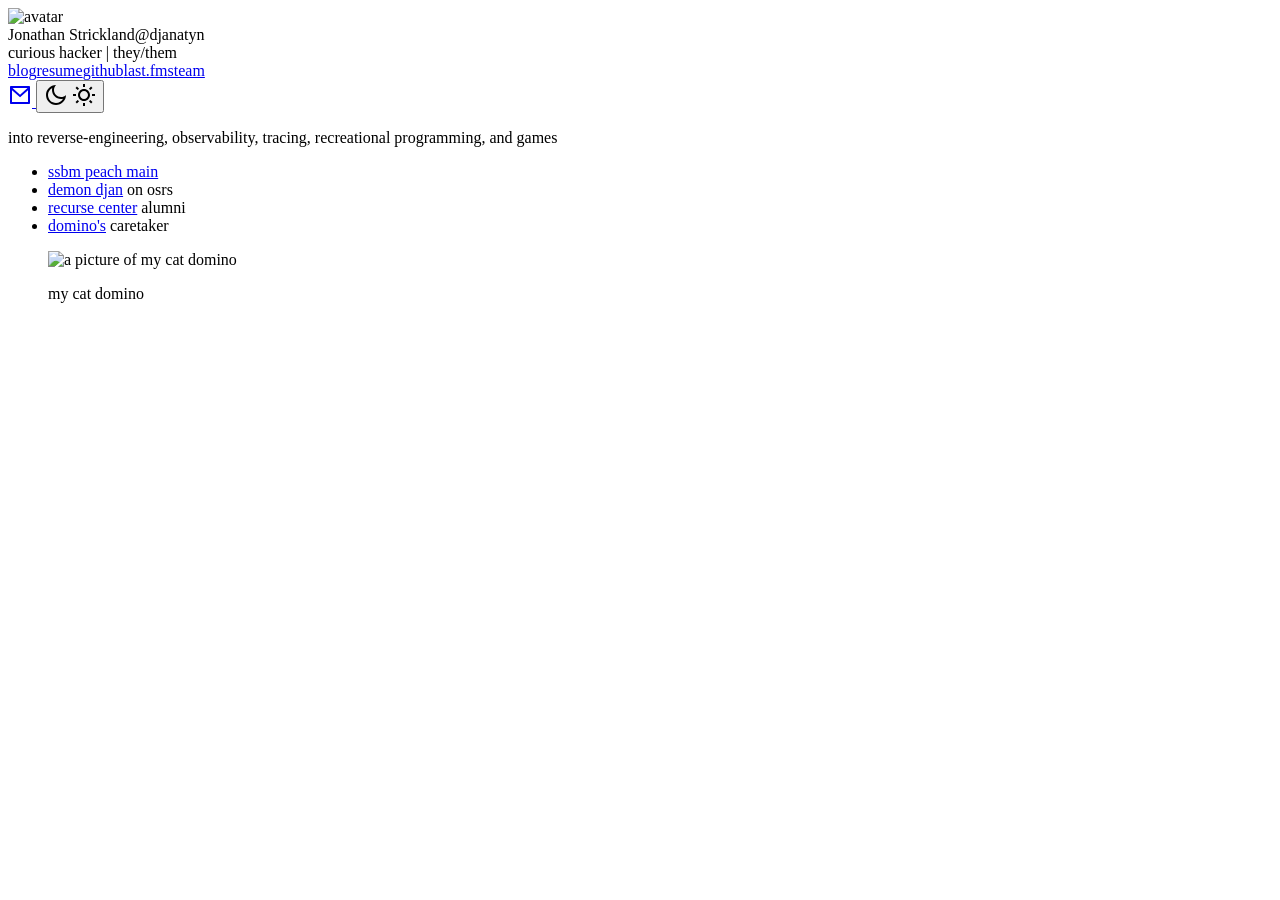
==== commit 63604fe3: "add RC scout" ====
--- a/public/index.html
+++ b/public/index.html
@@ -4,4 +4,4 @@
       document.body.classList.add('dark');
       const hl = document.querySelector('link#hl');
       if (hl) hl.href = 'https://djan.org/giallo-dark.css';
-    }</script><div id=wrapper><div class=sidebar-layout><aside id=sidebar><script src=https://djan.org/js/lastfm.js type=module></script><lastfm-tracks apikey=bdbfa7198e8adf925ddcde01f81b744a interval=60 user=djanatyn></lastfm-tracks></aside><main><section id=info><img alt=avatar src=https://djan.org/img/avatar.gif><div id=text><div><span id=name>Jonathan Strickland</span><span id=id>@djanatyn</span></div><div id=bio>curious hacker | they/them</div></div></section><section id=links><div id=left><a class=instant href=https://djan.org/blog>blog</a><a class=instant href=https://djan.org/assets/resume.pdf>resume</a><a rel="noreferrer noopener" class=external href=https://github.com/djanatyn target=_blank>github</a><a rel="noreferrer noopener" class=external href=https://www.last.fm/user/djanatyn target=_blank>last.fm</a><a rel="noreferrer noopener" class=external href=https://steamcommunity.com/id/djanatyn target=_blank>steam</a></div><div id=right><a rel="noreferrer noopener" aria-label=Email href=mailto:me@djan.org target=_blank> <svg viewbox="0 0 24 24" height=24 width=24 xmlns=http://www.w3.org/2000/svg><path d="M3 3H21C21.5523 3 22 3.44772 22 4V20C22 20.5523 21.5523 21 21 21H3C2.44772 21 2 20.5523 2 20V4C2 3.44772 2.44772 3 3 3ZM20 7.23792L12.0718 14.338L4 7.21594V19H20V7.23792ZM4.51146 5L12.0619 11.662L19.501 5H4.51146Z" fill=currentColor></path></svg> </a><button aria-label="theme switch" id=theme-toggle><span class=moon-icon><svg viewbox="0 0 24 24" height=24 width=24 xmlns=http://www.w3.org/2000/svg><path d="M10 7C10 10.866 13.134 14 17 14C18.9584 14 20.729 13.1957 21.9995 11.8995C22 11.933 22 11.9665 22 12C22 17.5228 17.5228 22 12 22C6.47715 22 2 17.5228 2 12C2 6.47715 6.47715 2 12 2C12.0335 2 12.067 2 12.1005 2.00049C10.8043 3.27098 10 5.04157 10 7ZM4 12C4 16.4183 7.58172 20 12 20C15.0583 20 17.7158 18.2839 19.062 15.7621C18.3945 15.9187 17.7035 16 17 16C12.0294 16 8 11.9706 8 7C8 6.29648 8.08133 5.60547 8.2379 4.938C5.71611 6.28423 4 8.9417 4 12Z" fill=currentColor></path></svg></span> <span class=sun-icon><svg viewbox="0 0 24 24" height=24 width=24 xmlns=http://www.w3.org/2000/svg><path d="M12 18C8.68629 18 6 15.3137 6 12C6 8.68629 8.68629 6 12 6C15.3137 6 18 8.68629 18 12C18 15.3137 15.3137 18 12 18ZM12 16C14.2091 16 16 14.2091 16 12C16 9.79086 14.2091 8 12 8C9.79086 8 8 9.79086 8 12C8 14.2091 9.79086 16 12 16ZM11 1H13V4H11V1ZM11 20H13V23H11V20ZM3.51472 4.92893L4.92893 3.51472L7.05025 5.63604L5.63604 7.05025L3.51472 4.92893ZM16.9497 18.364L18.364 16.9497L20.4853 19.0711L19.0711 20.4853L16.9497 18.364ZM19.0711 3.51472L20.4853 4.92893L18.364 7.05025L16.9497 5.63604L19.0711 3.51472ZM5.63604 16.9497L7.05025 18.364L4.92893 20.4853L3.51472 19.0711L5.63604 16.9497ZM23 11V13H20V11H23ZM4 11V13H1V11H4Z" fill=currentColor></path></svg></span></button></div></section><section class=prose id=brief><p>into reverse-engineering, observability, tracing, recreational programming, and games<ul><li><a rel="nofollow noreferrer external" href=https://www.start.gg/user/e666c731>ssbm peach main</a><li><a rel="nofollow noreferrer external" href=https://wiseoldman.net/players/demon%20djan>demon djan</a> on osrs<li><a rel="nofollow noreferrer external" href=https://recurse.com>recurse center</a> alumni<li><a rel="nofollow noreferrer external" href=https://domino.garden>domino's</a> caretaker</ul><figure><img alt="a picture of my cat domino" height=200 src=/img/domino-square.jpg width=200><figcaption><p>my cat domino</figcaption></figure><hr></section></main></div></div><script src=https://djan.org/js/lightense.min.js></script><script src=https://djan.org/js/main.js></script>+    }</script><div id=wrapper><div class=sidebar-layout><aside id=sidebar><script src=https://djan.org/js/lastfm.js type=module></script><lastfm-tracks apikey=bdbfa7198e8adf925ddcde01f81b744a interval=60 user=djanatyn></lastfm-tracks></aside><main><section id=info><img alt=avatar src=https://djan.org/img/avatar.gif><div id=text><div><span id=name>Jonathan Strickland</span><span id=id>@djanatyn</span></div><div id=bio>curious hacker | they/them</div></div></section><section id=links><div id=left><a class=instant href=https://djan.org/blog>blog</a><a class=instant href=https://djan.org/assets/resume.pdf>resume</a><a rel="noreferrer noopener" class=external href=https://github.com/djanatyn target=_blank>github</a><a rel="noreferrer noopener" class=external href=https://www.last.fm/user/djanatyn target=_blank>last.fm</a><a rel="noreferrer noopener" class=external href=https://steamcommunity.com/id/djanatyn target=_blank>steam</a></div><div id=right><a rel="noreferrer noopener" aria-label=Email href=mailto:me@djan.org target=_blank> <svg viewbox="0 0 24 24" height=24 width=24 xmlns=http://www.w3.org/2000/svg><path d="M3 3H21C21.5523 3 22 3.44772 22 4V20C22 20.5523 21.5523 21 21 21H3C2.44772 21 2 20.5523 2 20V4C2 3.44772 2.44772 3 3 3ZM20 7.23792L12.0718 14.338L4 7.21594V19H20V7.23792ZM4.51146 5L12.0619 11.662L19.501 5H4.51146Z" fill=currentColor></path></svg> </a><button aria-label="theme switch" id=theme-toggle><span class=moon-icon><svg viewbox="0 0 24 24" height=24 width=24 xmlns=http://www.w3.org/2000/svg><path d="M10 7C10 10.866 13.134 14 17 14C18.9584 14 20.729 13.1957 21.9995 11.8995C22 11.933 22 11.9665 22 12C22 17.5228 17.5228 22 12 22C6.47715 22 2 17.5228 2 12C2 6.47715 6.47715 2 12 2C12.0335 2 12.067 2 12.1005 2.00049C10.8043 3.27098 10 5.04157 10 7ZM4 12C4 16.4183 7.58172 20 12 20C15.0583 20 17.7158 18.2839 19.062 15.7621C18.3945 15.9187 17.7035 16 17 16C12.0294 16 8 11.9706 8 7C8 6.29648 8.08133 5.60547 8.2379 4.938C5.71611 6.28423 4 8.9417 4 12Z" fill=currentColor></path></svg></span> <span class=sun-icon><svg viewbox="0 0 24 24" height=24 width=24 xmlns=http://www.w3.org/2000/svg><path d="M12 18C8.68629 18 6 15.3137 6 12C6 8.68629 8.68629 6 12 6C15.3137 6 18 8.68629 18 12C18 15.3137 15.3137 18 12 18ZM12 16C14.2091 16 16 14.2091 16 12C16 9.79086 14.2091 8 12 8C9.79086 8 8 9.79086 8 12C8 14.2091 9.79086 16 12 16ZM11 1H13V4H11V1ZM11 20H13V23H11V20ZM3.51472 4.92893L4.92893 3.51472L7.05025 5.63604L5.63604 7.05025L3.51472 4.92893ZM16.9497 18.364L18.364 16.9497L20.4853 19.0711L19.0711 20.4853L16.9497 18.364ZM19.0711 3.51472L20.4853 4.92893L18.364 7.05025L16.9497 5.63604L19.0711 3.51472ZM5.63604 16.9497L7.05025 18.364L4.92893 20.4853L3.51472 19.0711L5.63604 16.9497ZM23 11V13H20V11H23ZM4 11V13H1V11H4Z" fill=currentColor></path></svg></span></button></div></section><section class=prose id=brief><p>into reverse-engineering, observability, tracing, recreational programming, and games<ul><li><a rel="nofollow noreferrer external" href=https://www.start.gg/user/e666c731>ssbm peach main</a><li><a rel="nofollow noreferrer external" href=https://wiseoldman.net/players/demon%20djan>demon djan</a> on osrs<li><a rel="nofollow noreferrer external" href=https://recurse.com>recurse center</a> alumni<li><a rel="nofollow noreferrer external" href=https://domino.garden>domino's</a> caretaker</ul><figure><img alt="a picture of my cat domino" height=200 src=/img/domino-square.jpg width=200><figcaption><p>my cat domino</figcaption></figure><center><script src="https://www.recurse-scout.com/loader.js?t=d0346a9d5a9efe4d63aa1847d057d108" async defer></script></center></section></main></div></div><script src=https://djan.org/js/lightense.min.js></script><script src=https://djan.org/js/main.js></script>
